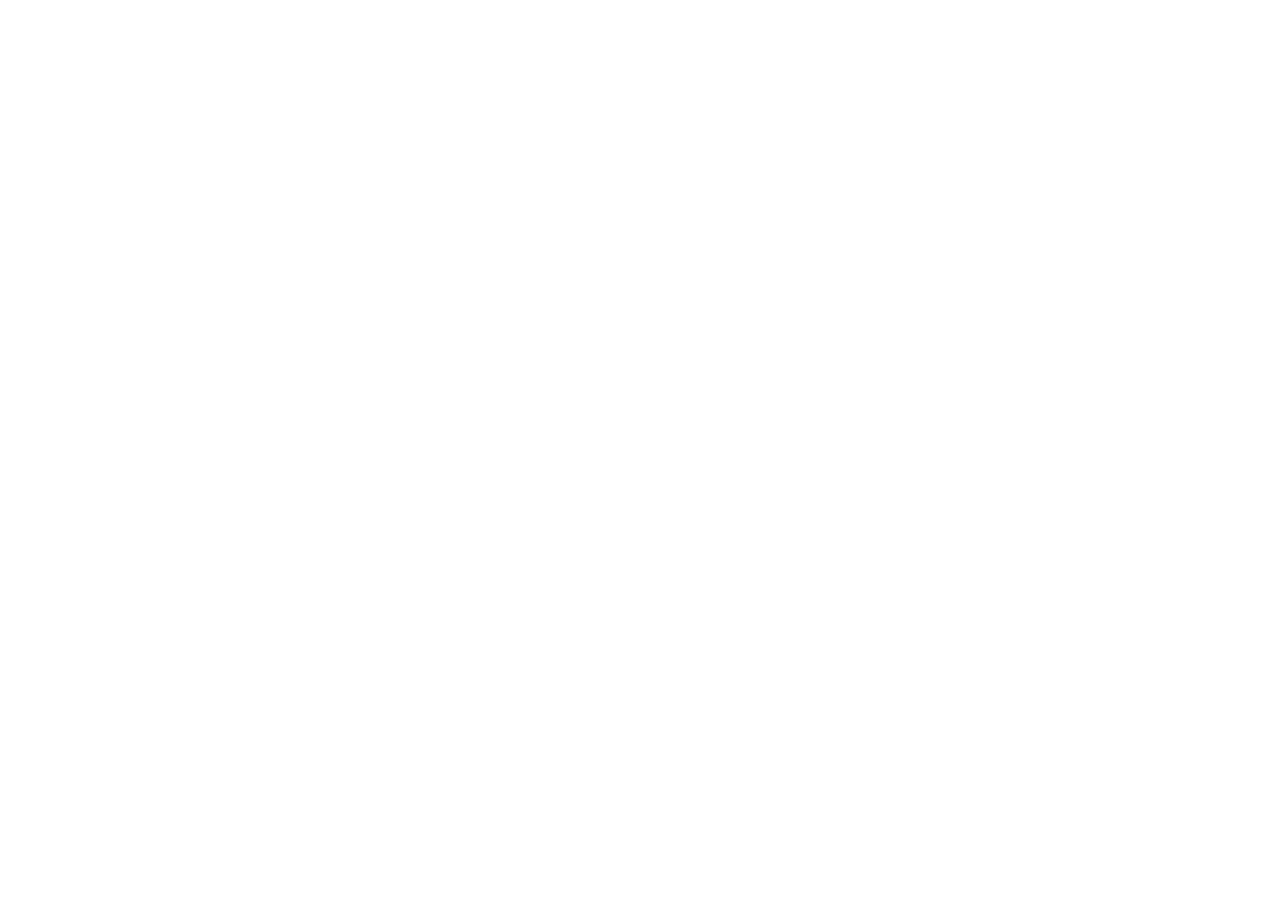
==== index.html @ 2da1659a "shopping-list-templete" ====
<!DOCTYPE html>
<html lang="en">
  <head>
    <meta charset="UTF-8" />
    <meta name="viewport" content="width=device-width, initial-scale=1.0" />
    <title>Online Shopping</title>
    <link rel="stylesheet" href="style.css" />
    <script src="src/main.js" defer></script>
  </head>
  <body></body>
</html>
---- style.css ----
:root {
  /* color */
  --color-black: #3f454d;
  --color-white: #ffffff;
  --color-blue: #3b88c3;
  --color-yellow: #fbbe28;
  --color-pink: #fd7f84;
  --color-light-grey: #dfdfdf;
}

* {
  box-sizing: border-box;
}
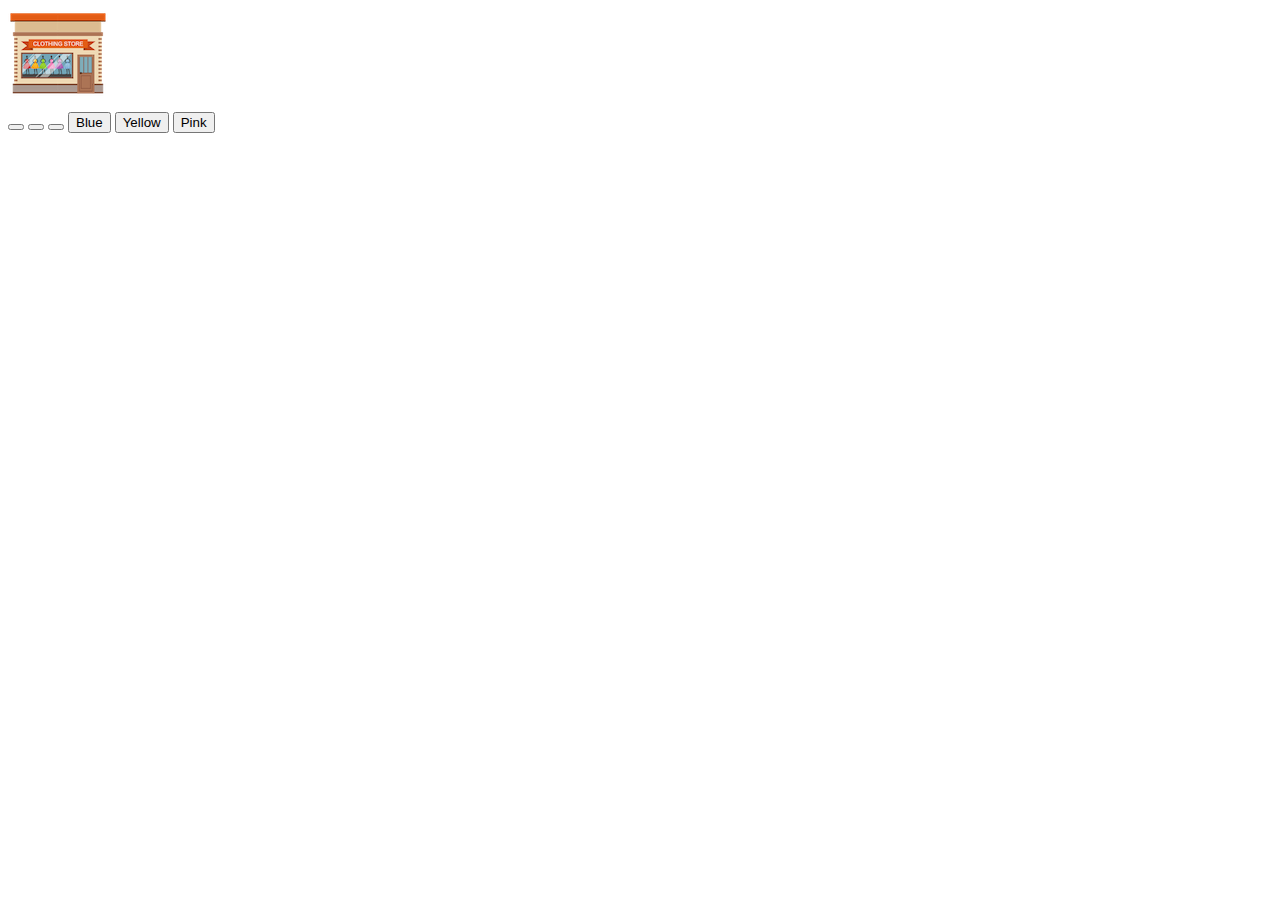
==== commit a5321edf: "Created bigger elements." ====
--- a/index.html
+++ b/index.html
@@ -7,5 +7,21 @@
     <link rel="stylesheet" href="style.css" />
     <script src="src/main.js" defer></script>
   </head>
-  <body></body>
+  <body>
+    <!-- Logo -->
+    <img src="img/logo.png" alt="logo" class="logo" />
+
+    <!-- Btns -->
+    <section class="btns">
+      <button class="btn"></button>
+      <button class="btn"></button>
+      <button class="btn"></button>
+      <button class="btn colorBtn blue">Blue</button>
+      <button class="btn colorBtn yellow">Yellow</button>
+      <button class="btn colorBtn pink">Pink</button>
+    </section>
+
+    <!-- Items -->
+    <ul class="items"></ul>
+  </body>
 </html>
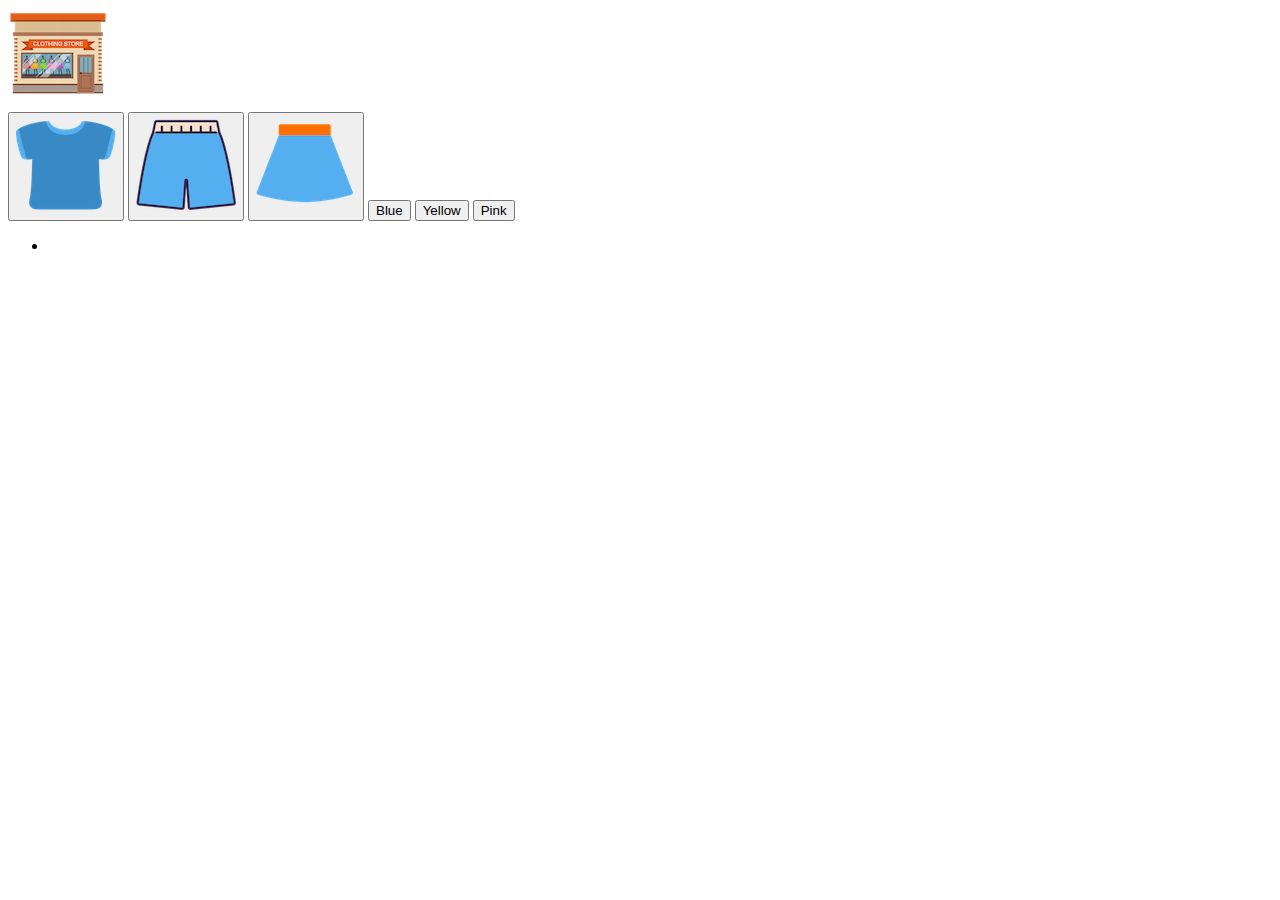
==== commit 1c8f995a: "Step1. done with html" ====
--- a/index.html
+++ b/index.html
@@ -13,15 +13,23 @@
 
     <!-- Btns -->
     <section class="btns">
-      <button class="btn"></button>
-      <button class="btn"></button>
-      <button class="btn"></button>
+      <button class="btn">
+        <img src="img/blue_t.png" alt="tshirt" class="imgBtn" />
+      </button>
+      <button class="btn">
+        <img src="img/blue_p.png" alt="pants" class="imgBtn" />
+      </button>
+      <button class="btn">
+        <img src="img/blue_s.png" alt="skirt" class="imgBtn" />
+      </button>
       <button class="btn colorBtn blue">Blue</button>
       <button class="btn colorBtn yellow">Yellow</button>
       <button class="btn colorBtn pink">Pink</button>
     </section>
 
     <!-- Items -->
-    <ul class="items"></ul>
+    <ul class="items">
+      <li class="item"></li>
+    </ul>
   </body>
 </html>
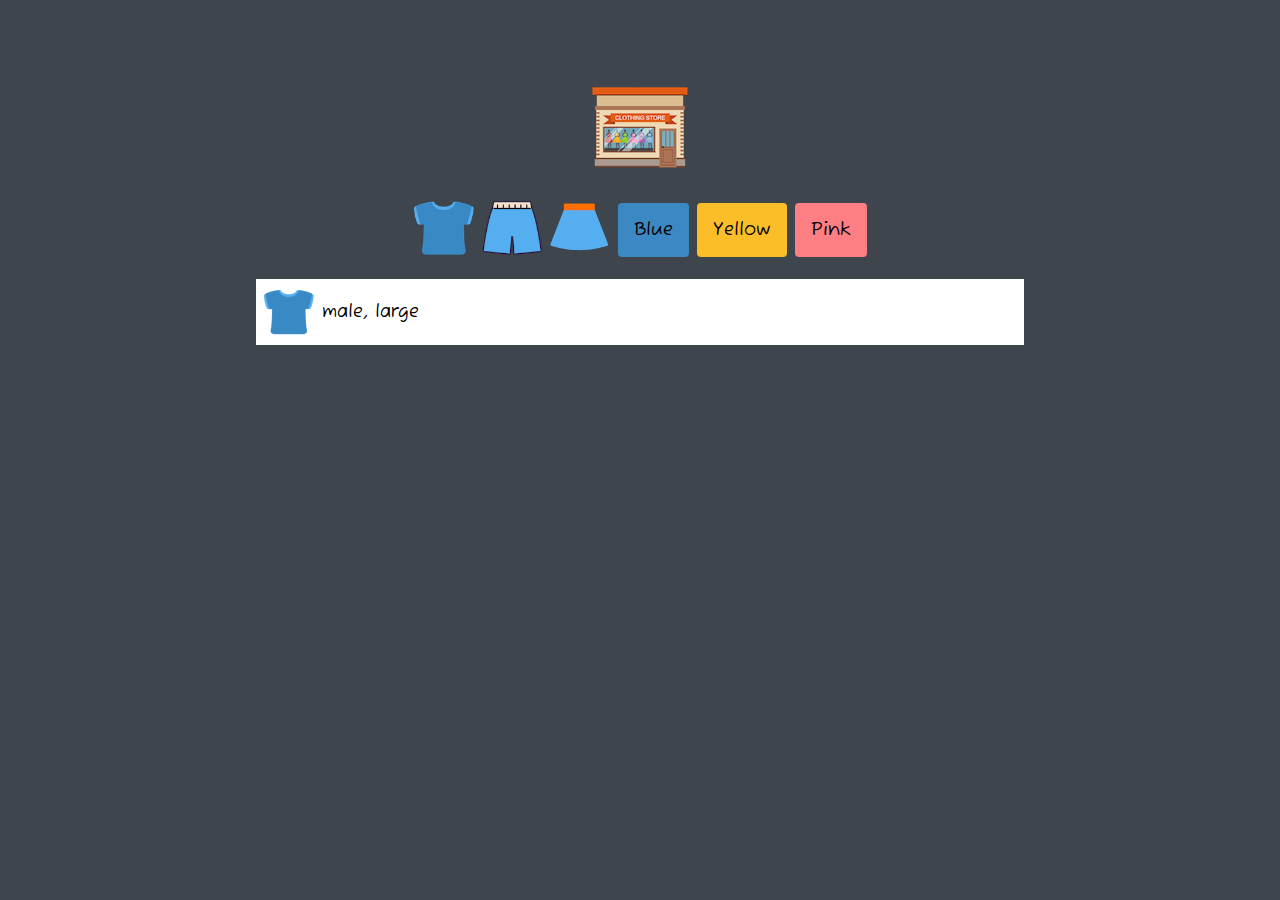
==== commit 8ee53ae4: "Step2. done with css" ====
--- a/index.html
+++ b/index.html
@@ -29,7 +29,10 @@
 
     <!-- Items -->
     <ul class="items">
-      <li class="item"></li>
+      <li class="item">
+        <img src="img/blue_t.png" alt="tshirt" class="item_thumbnail" />
+        <span class="item_description">male, large</span>
+      </li>
     </ul>
   </body>
 </html>
--- a/style.css
+++ b/style.css
@@ -1,3 +1,5 @@
+@import url("https://fonts.googleapis.com/css2?family=Fuzzy+Bubbles:wght@400;700&display=swap");
+
 :root {
   /* color */
   --color-black: #3f454d;
@@ -6,8 +8,105 @@
   --color-yellow: #fbbe28;
   --color-pink: #fd7f84;
   --color-light-grey: #dfdfdf;
+
+  /* size */
+  --base-space: 8px;
+  --size-button: 60px;
+  --size-border: 4px;
+  --font-size: 18px;
+  --size-thumbnail: 50px;
+  /* animation */
+  --animation-duration: 300ms;
 }
 
 * {
   box-sizing: border-box;
+  margin: 0;
+  padding: 0;
+  font-family: "Fuzzy Bubbles", cursive;
 }
+
+ul {
+  list-style: none;
+}
+
+body {
+  height: 100vh;
+  background-color: var(--color-black);
+  display: flex;
+  flex-direction: column;
+  justify-content: center;
+  align-items: center;
+}
+
+.logo {
+  cursor: pointer;
+  transition: transform var(--animation-duration) ease;
+}
+
+.btns {
+  display: flex;
+  align-items: center;
+  margin: calc(var(--base-space) * 2) 0;
+}
+
+.logo:hover,
+.btn:hover {
+  transform: scale(1.1);
+}
+
+.btn {
+  background-color: transparent;
+  border: none;
+  cursor: pointer;
+  margin-right: var(--base-space);
+  transition: transform var(--animation-duration) ease;
+}
+
+.btn:last-child {
+  margin: 0;
+}
+
+.imgBtn {
+  width: var(--size-button);
+  height: var(--size-button);
+}
+
+.colorBtn {
+  padding: calc(var(--base-space) * 2);
+  border-radius: var(--size-border);
+  font-size: var(--font-size);
+}
+
+.blue {
+  background-color: var(--color-blue);
+}
+
+.yellow {
+  background-color: var(--color-yellow);
+}
+
+.pink {
+  background-color: var(--color-pink);
+}
+
+.items {
+  width: 60%;
+  height: 60%;
+}
+
+.item {
+  background-color: var(--color-white);
+  display: flex;
+  align-items: center;
+  padding: var(--base-space);
+}
+
+.item_thumbnail {
+  width: var(--size-thumbnail);
+  margin-right: var(--base-space);
+}
+
+.item_description {
+  font-size: var(--font-size);
+}
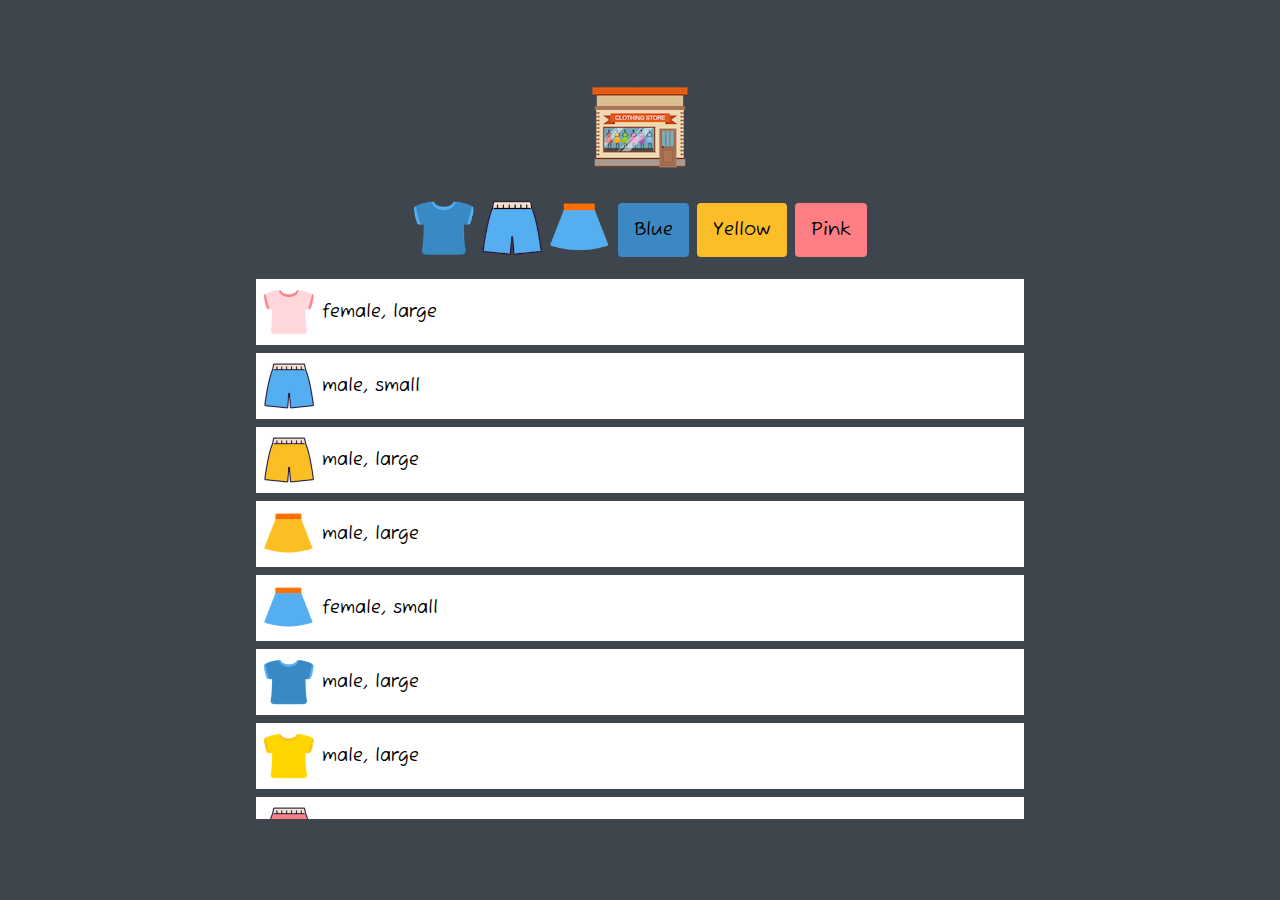
==== commit 25a67deb: "5) display items" ====
--- a/index.html
+++ b/index.html
@@ -28,11 +28,6 @@
     </section>
 
     <!-- Items -->
-    <ul class="items">
-      <li class="item">
-        <img src="img/blue_t.png" alt="tshirt" class="item_thumbnail" />
-        <span class="item_description">male, large</span>
-      </li>
-    </ul>
+    <ul class="items"></ul>
   </body>
 </html>
--- a/style.css
+++ b/style.css
@@ -93,6 +93,7 @@
 .items {
   width: 60%;
   height: 60%;
+  overflow-y: scroll;
 }
 
 .item {
@@ -100,6 +101,7 @@
   display: flex;
   align-items: center;
   padding: var(--base-space);
+  margin-bottom: var(--base-space);
 }
 
 .item_thumbnail {
